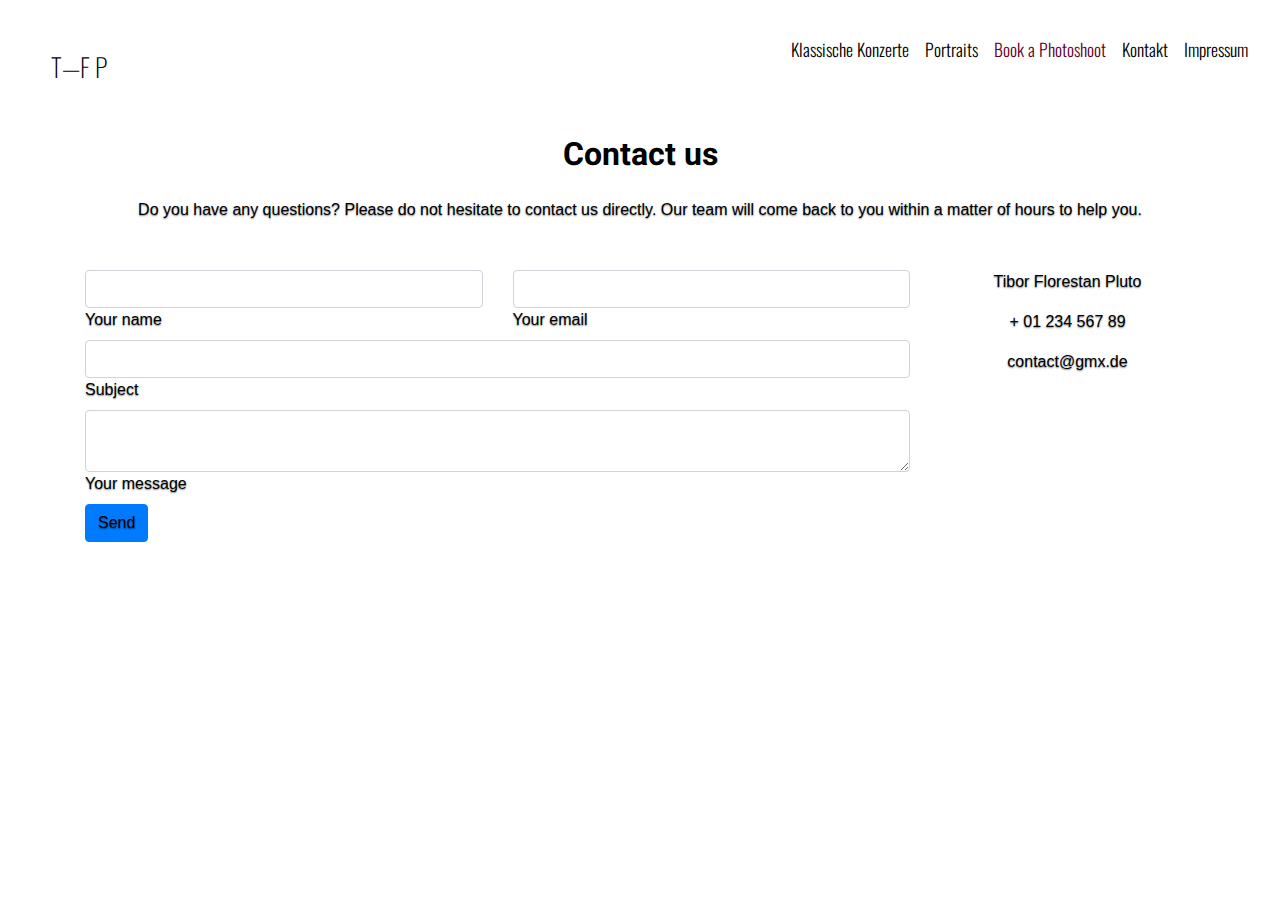
==== book.html @ 4ff89230 "cleanup" ====
<!doctype html>
<html lang="de">

<head>
  <meta charset="utf-8">
  <meta name="viewport" content="width=device-width, initial-scale=1, shrink-to-fit=no">
  <meta name="description" content="Premium Photograpy, Klassische Konzert Photographie, ##TODO##">
  <meta name="author" content="Tibor-Florestan Pluto Photography">
  <title>Tibor-Florestan Pluto Photography: Klassische Konzerte</title>

  <link rel="canonical" href="https://tibor-florestan-pluto.com">
  <!-- Fonts -->
  <link href="https://fonts.googleapis.com/css2?family=Heebo:wght@100;200;300;400;500&family=Lato:wght@100;300;400&family=Montserrat:wght@100;200;300;400;500&family=Oswald:wght@200;300;400;500&display=swap" rel="stylesheet">

  <!-- Bootstrap core CSS -->
  <link href="css/boostrap_4.5/bootstrap.css" rel="stylesheet">

  <!-- Custom styles for this site -->
  <link href="css/global.css" rel="stylesheet">

  <!-- Custom styles for this page -->
  <link href="css/contact.css" rel="stylesheet">

</head>

<body>
  <div class="container-fluid classic_concerts_photography-page">
    <div class="navigation">
      <header class="masthead mb-auto">
        <div class="inner">
          <a href="index.html">
            <h3 class="masthead-brand">T—F P</h3>
          </a>
          <nav class="nav nav-masthead justify-content-center">
            <a class="nav-link" href="classic_concerts_photography.html">Klassische Konzerte</a>
            <a class="nav-link" href="portrait.html">Portraits</a>
            <a class="nav-link active" href="book.html">Book a Photoshoot</a>
            <a class="nav-link" href="contact.html">Kontakt </a>
            <a class="nav-link" href="impressum.html">Impressum </a>
          </nav>
        </div>
      </header>
    </div>


    <!--Section: Contact v.2-->
    <section class="container contact-form">

      <!--Section heading-->
      <h2 class="h1-responsive font-weight-bold text-center my-4">Contact us</h2>
      <!--Section description-->
      <p class="text-center w-responsive mx-auto mb-5">Do you have any questions? Please do not hesitate to contact us directly. Our team will come back to you within
        a matter of hours to help you.</p>

      <div class="row">

        <!--Grid column-->
        <div class="col-md-9 mb-md-0 mb-5">
          <form id="contact-form" name="contact-form" action="mail.php" method="POST">

            <!--Grid row-->
            <div class="row">

              <!--Grid column-->
              <div class="col-md-6">
                <div class="md-form mb-0">
                  <input type="text" id="name" name="name" class="form-control">
                  <label for="name" class="">Your name</label>
                </div>
              </div>
              <!--Grid column-->

              <!--Grid column-->
              <div class="col-md-6">
                <div class="md-form mb-0">
                  <input type="text" id="email" name="email" class="form-control">
                  <label for="email" class="">Your email</label>
                </div>
              </div>
              <!--Grid column-->

            </div>
            <!--Grid row-->

            <!--Grid row-->
            <div class="row">
              <div class="col-md-12">
                <div class="md-form mb-0">
                  <input type="text" id="subject" name="subject" class="form-control">
                  <label for="subject" class="">Subject</label>
                </div>
              </div>
            </div>
            <!--Grid row-->

            <!--Grid row-->
            <div class="row">

              <!--Grid column-->
              <div class="col-md-12">

                <div class="md-form">
                  <textarea type="text" id="message" name="message" rows="2" class="form-control md-textarea"></textarea>
                  <label for="message">Your message</label>
                </div>

              </div>
            </div>
            <!--Grid row-->
          </form>

          <div class="text-center text-md-left">
            <a class="btn btn-primary" onclick="document.getElementById('contact-form').submit();">Send</a>
          </div>
          <div class="status"></div>
        </div>
        <!--Grid column-->

        <!--Grid column-->
        <div class="col-md-3 text-center">
          <ul class="list-unstyled mb-0">
            <li><i class="fas fa-map-marker-alt fa-2x"></i>
              <p>Tibor Florestan Pluto</p>
            </li>

            <li><i class="fas fa-phone mt-4 fa-2x"></i>
              <p>+ 01 234 567 89</p>
            </li>

            <li><i class="fas fa-envelope mt-4 fa-2x"></i>
              <p>contact@gmx.de</p>
            </li>
          </ul>
        </div>
        <!--Grid column-->

      </div>

    </section>
    <!--Section: Contact v.2-->
---- css/global.css ----
/*
 * Globals
 */
/* Links */
a,
a:focus,
a:hover {
  color: #fff;
}

/* Custom default button */
.btn-secondary,
.btn-secondary:hover,
.btn-secondary:focus {
  color: #333;
  text-shadow: none;
  /* Prevent inheritance from `body` */
  background-color: #fff;
  border: .05rem solid #fff;
}

/*
 * Base structure
 */
html,
body {
  height: 100%;
  background-color: #fff;
}

body {
  display: -ms-flexbox;
  display: flex;
  color: #fff;
  text-shadow: 0 .05rem .1rem rgba(0, 0, 0, .5);
}

.container-fluid {
  padding-right: 0;
  padding-left: 0;
}

/*
* Font Styles
*/
h1, h2, h3, h4, h5, h6 {
  font-family: 'Heebo', 'Montserrat', Calibri, 'Trebuchet MS', sans-serif;
  font-weight: 100;
  text-shadow: none;
  color: #000;
}

h4 {
  font-size: 1.3vw;
  font-weight: 300;
}

/*
 * Header
 */
.navigation {
  background-color: rgba(255, 255, 255, 255);
  z-index: 10;
  width: 100%;
  padding-left: 0;
  padding-right: 0;
  margin-left: 0;
  margin-right: 0;
  position: absolute;
  top: 0px;
  text-shadow: none;
}

.masthead-brand {
  font-family: 'Montserrat';
  font-size: 2vw;
}

.maintitle {
  font-family: 'Oswald';
  font-weight: lighter;
  font-size: 1em;
  color: black;
  text-align: center;
}

.subtitle {
  font-family: 'Oswald';
  font-weight: lighter;
  font-size: 2.5em;
  color: black;
  text-align: center;
}

.nav-masthead, .masthead-brand {
  font-family: Oswald;
  color: rgba(0, 0, 0, 255);
  margin: 2em;
}

.nav-masthead .nav-link {
  padding: .25rem 0;
  font-weight: 300;
  color: rgba(0, 0, 0, 255);
  font-size: 1.1em;
}

.nav-masthead .nav-link:hover,
.nav-masthead .nav-link:focus {
  color: rgba(100, 100, 100);
}

.nav-masthead .nav-link+.nav-link {
  margin-left: 1rem;
  font-family: Oswald;
}

.nav-masthead .active {
  color: rgba(100, 0, 40);
}

@media (min-width: 48em) {
  .masthead-brand {
    float: left;
  }

  .nav-masthead {
    float: right;
  }
}

.image_col {
  /*height:800px;*/
  background-size: cover;
  filter: grayscale(100%)
}

.image_col:hover {
  filter: grayscale(0%)
}

.std-padding-top {
  padding-top: 20%;
}

.carousel-item {
  /* max-height: 800px; */
  max-width: 100%;
}

/*
 * Cover
 */
.cover {
  padding: 0 0;
}

.cover .btn-lg {
  padding: .75rem 1.25rem;
  font-weight: 700;
}

/*
 * Footer
 */
.mastfoot {
  color: rgba(255, 255, 255, .5);
}
---- css/contact.css ----
.contact-form {
  padding-top: 7em;
  color: #000;
}
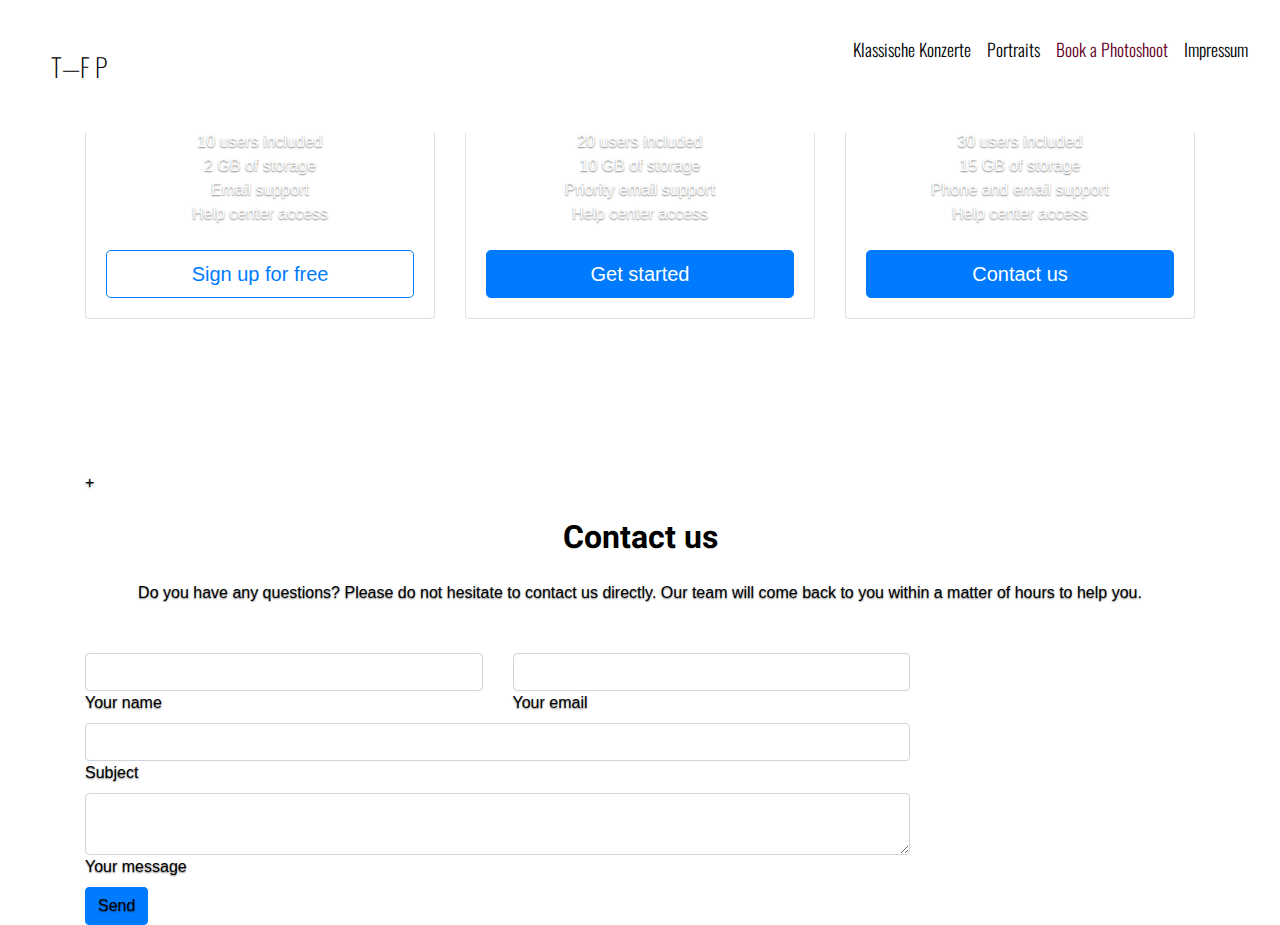
==== commit bb68fc89: "contact removed; booking added" ====
--- a/book.html
+++ b/book.html
@@ -35,7 +35,6 @@
             <a class="nav-link" href="classic_concerts_photography.html">Klassische Konzerte</a>
             <a class="nav-link" href="portrait.html">Portraits</a>
             <a class="nav-link active" href="book.html">Book a Photoshoot</a>
-            <a class="nav-link" href="contact.html">Kontakt </a>
             <a class="nav-link" href="impressum.html">Impressum </a>
           </nav>
         </div>
@@ -43,9 +42,59 @@
     </div>
 
 
+    <div class="container">
+      <div class="card-deck mb-3 text-center">
+        <div class="card mb-4 box-shadow">
+          <div class="card-header">
+            <h4 class="my-0 font-weight-normal">Free</h4>
+          </div>
+          <div class="card-body">
+            <h1 class="card-title pricing-card-title">$0 <small class="text-muted">/ mo</small></h1>
+            <ul class="list-unstyled mt-3 mb-4">
+              <li>10 users included</li>
+              <li>2 GB of storage</li>
+              <li>Email support</li>
+              <li>Help center access</li>
+            </ul>
+            <button type="button" class="btn btn-lg btn-block btn-outline-primary">Sign up for free</button>
+          </div>
+        </div>
+        <div class="card mb-4 box-shadow">
+          <div class="card-header">
+            <h4 class="my-0 font-weight-normal">Pro</h4>
+          </div>
+          <div class="card-body">
+            <h1 class="card-title pricing-card-title">$15 <small class="text-muted">/ mo</small></h1>
+            <ul class="list-unstyled mt-3 mb-4">
+              <li>20 users included</li>
+              <li>10 GB of storage</li>
+              <li>Priority email support</li>
+              <li>Help center access</li>
+            </ul>
+            <button type="button" class="btn btn-lg btn-block btn-primary">Get started</button>
+          </div>
+        </div>
+        <div class="card mb-4 box-shadow">
+          <div class="card-header">
+            <h4 class="my-0 font-weight-normal">Enterprise</h4>
+          </div>
+          <div class="card-body">
+            <h1 class="card-title pricing-card-title">$29 <small class="text-muted">/ mo</small></h1>
+            <ul class="list-unstyled mt-3 mb-4">
+              <li>30 users included</li>
+              <li>15 GB of storage</li>
+              <li>Phone and email support</li>
+              <li>Help center access</li>
+            </ul>
+            <button type="button" class="btn btn-lg btn-block btn-primary">Contact us</button>
+          </div>
+        </div>
+      </div>
+    </div>
     <!--Section: Contact v.2-->
     <section class="container contact-form">
 
+      +
       <!--Section heading-->
       <h2 class="h1-responsive font-weight-bold text-center my-4">Contact us</h2>
       <!--Section description-->
@@ -116,23 +165,7 @@
         </div>
         <!--Grid column-->
 
-        <!--Grid column-->
-        <div class="col-md-3 text-center">
-          <ul class="list-unstyled mb-0">
-            <li><i class="fas fa-map-marker-alt fa-2x"></i>
-              <p>Tibor Florestan Pluto</p>
-            </li>
 
-            <li><i class="fas fa-phone mt-4 fa-2x"></i>
-              <p>+ 01 234 567 89</p>
-            </li>
-
-            <li><i class="fas fa-envelope mt-4 fa-2x"></i>
-              <p>contact@gmx.de</p>
-            </li>
-          </ul>
-        </div>
-        <!--Grid column-->
 
       </div>
 
